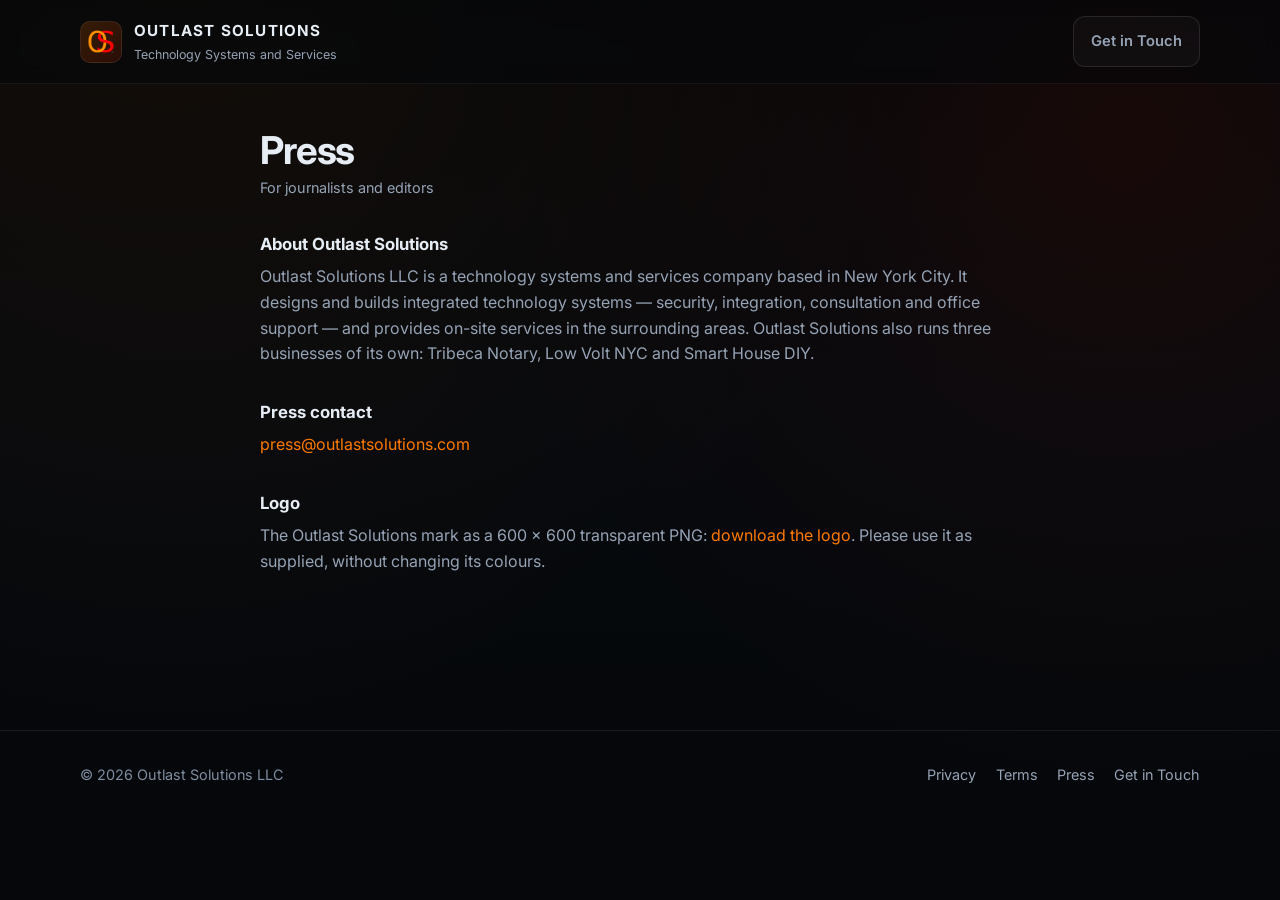
==== press.html @ 8a313869 "Deploy: press page (osaio #1247)" ====
<!DOCTYPE html><html lang="en"><head><meta charset="UTF-8" /><meta name="viewport" content="width=device-width, initial-scale=1.0" /><title>Press — Outlast Solutions</title><link rel="preconnect" href="https://fonts.googleapis.com"><link rel="preconnect" href="https://fonts.gstatic.com" crossorigin><link href="https://fonts.googleapis.com/css2?family=Inter:wght@400;600;700&display=swap" rel="stylesheet"><link rel="icon" href="assets/icons/favicon.ico" sizes="any"><link rel="icon" type="image/png" href="assets/icons/favicon.png"><link rel="apple-touch-icon" href="assets/icons/apple-touch-icon.png"><link rel="stylesheet" href="bundle.min.css"><script> var _paq = window._paq = window._paq || []; _paq.push(['disableCookies']); _paq.push(['trackPageView']); _paq.push(['enableLinkTracking']); (function() { var u="https://analytics.endtech.net/"; _paq.push(['setTrackerUrl', u+'matomo.php']); _paq.push(['setSiteId', '4']); var d=document, g=d.createElement('script'), s=d.getElementsByTagName('script')[0]; g.async=true; g.src=u+'matomo.js'; s.parentNode.insertBefore(g,s); })(); </script></head><body><div class="site-shell"><header class="topbar"><div class="container topbar-inner"><a class="brand" href="./"><img class="brand-mark" src="assets/brand/outlast-solutions-llc-logo.png" alt="Outlast Solutions logo" /><div class="brand-copy"><p class="brand-title">Outlast Solutions</p><p class="brand-subtitle">Technology Systems and Services</p></div></a><nav class="nav" aria-label="Primary navigation"><a class="button button-secondary" href="./#contact">Get in Touch</a></nav></div></header><main><div class="container"><div class="legal-body"><h1>Press</h1><p class="legal-date">For journalists and editors</p><h2>About Outlast Solutions</h2><p>Outlast Solutions LLC is a technology systems and services company based in New York City. It designs and builds integrated technology systems — security, integration, consultation and office support — and provides on-site services in the surrounding areas. Outlast Solutions also runs three businesses of its own: Tribeca Notary, Low Volt NYC and Smart House DIY.</p><h2>Press contact</h2><p><a href="mailto:press@outlastsolutions.com">press@outlastsolutions.com</a></p><h2>Logo</h2><p>The Outlast Solutions mark as a 600 × 600 transparent PNG: <a href="assets/brand/outlast-solutions-llc-logo.png" download="outlast-solutions-logo.png">download the logo</a>. Please use it as supplied, without changing its colours.</p></div></div></main><footer class="site-footer"><div class="container footer-inner"><div>© 2026 Outlast Solutions LLC</div><div class="footer-links"><a href="./privacy.html">Privacy</a><a href="./terms.html">Terms</a><a href="./press.html">Press</a><a href="./#contact">Get in Touch</a></div></div></footer></div></body></html>
---- bundle.min.css ----
:root{--bg:#05070a;--bg-elev:#0b1118;--bg-card:rgba(14,21,31,0.88);--line:rgba(255,255,255,0.08);--line-strong:rgba(255,255,255,0.16);--text:#e7edf4;--muted:#95a3b5;--accent:#ff7a00;--accent-2:#ff2a00;--accent-rgb:255,122,0;--accent-2-rgb:255,42,0;--shadow:0 18px 50px rgba(0,0,0,0.45);--radius:18px;--radius-sm:12px;--maxw:1120px}*{box-sizing:border-box}html{scroll-behavior:smooth}body{margin:0;font-family:Inter,Arial,Helvetica,sans-serif;background:radial-gradient(circle at 14% 0,rgba(var(--accent-rgb),0.06) 0,rgba(var(--accent-rgb),0.03) 24%,transparent 52%),radial-gradient(circle at 88% 16%,rgba(var(--accent-2-rgb),0.08) 0,rgba(var(--accent-2-rgb),0.03) 22%,transparent 48%),linear-gradient(180deg,#040608 0,#06090d 48%,#05070a 100%);color:var(--text);line-height:1.6;-webkit-font-smoothing:antialiased;text-rendering:optimizeLegibility}a{color:inherit;text-decoration:none}img{max-width:100%;display:block}h1,h2,h3{text-wrap:balance}h1{margin:0;font-size:clamp(2.3rem,5vw,4.5rem);line-height:.98;letter-spacing:-.04em;max-width:12ch}.site-shell{min-height:100vh;position:relative;overflow:hidden}#glow-canvas{position:fixed;top:0;left:0;width:100%;height:100%;pointer-events:none;z-index:0}.container{position:relative;z-index:1;width:min(calc(100% - 2rem),var(--maxw));margin:0 auto}.topbar{padding:1rem 0;border-bottom:1px solid rgba(255,255,255,0.06);backdrop-filter:blur(10px);background:rgba(3,6,10,0.5);position:sticky;top:0;z-index:5}.topbar-inner{display:flex;align-items:center;justify-content:space-between;gap:1rem}.hero{padding:4.5rem 0 2rem}.hero-grid{display:grid;gap:1.5rem;align-items:stretch}.section{padding:1.2rem 0}.section-heading{margin:0 0 1rem;display:flex;align-items:end;justify-content:space-between;gap:1rem;flex-wrap:wrap}.section-heading h2{margin:0;font-size:clamp(1.5rem,3vw,2rem);letter-spacing:-.03em}.section-heading p{margin:0;color:var(--muted);max-width:55ch}.service-grid{display:grid;grid-template-columns:repeat(2,minmax(0,1fr));gap:1rem}.site-footer{margin-top:4rem;padding:2rem 0;border-top:1px solid rgba(255,255,255,0.08);color:#7f8da0;font-size:.9rem}.footer-inner{display:flex;justify-content:space-between;align-items:center;gap:1rem;flex-wrap:wrap}.footer-links{display:flex;gap:1.2rem;flex-wrap:wrap}@media(max-width:960px){.hero-grid,.service-grid{grid-template-columns:1fr}}@media(max-width:720px){.topbar{position:static}.topbar-inner{flex-direction:column;align-items:stretch}.section-heading{align-items:flex-start}h1{max-width:100%}}.brand{display:flex;align-items:center;gap:.75rem;min-width:0}.brand-mark{width:42px;height:42px;border-radius:10px;background:linear-gradient(135deg,rgba(var(--accent-rgb),0.18),rgba(var(--accent-2-rgb),0.14));border:1px solid rgba(255,255,255,0.08);padding:.35rem;flex:0 0 auto;object-fit:contain}.brand-copy{min-width:0}.brand-title{font-size:.95rem;font-weight:700;letter-spacing:.08em;text-transform:uppercase;margin:0;white-space:nowrap}.brand-subtitle{margin:.1rem 0 0;color:var(--muted);font-size:.78rem;white-space:nowrap}.nav{display:flex;align-items:center;gap:1rem;flex-wrap:wrap;justify-content:flex-end}.nav a{color:var(--muted);font-size:.92rem}.nav a:hover,.footer-links a:hover{color:var(--text)}.button{display:inline-flex;align-items:center;justify-content:center;gap:.5rem;min-height:46px;padding:.8rem 1.05rem;border-radius:12px;border:1px solid transparent;font-weight:600;transition:.2s ease;cursor:pointer}.button-primary{background:linear-gradient(135deg,var(--accent),var(--accent-2));color:white;box-shadow:0 10px 24px rgba(var(--accent-rgb),0.22)}.button-primary:hover{transform:translateY(-1px);box-shadow:0 14px 32px rgba(var(--accent-rgb),0.28)}.button-secondary{background:rgba(255,255,255,0.03);color:var(--text);border-color:rgba(255,255,255,0.1)}.button-secondary:hover{background:rgba(255,255,255,0.06);border-color:rgba(255,255,255,0.18)}.panel{background:var(--bg-card);border:1px solid var(--line);border-radius:var(--radius);box-shadow:var(--shadow);backdrop-filter:blur(16px)}.meta-box{padding:1rem;border-radius:14px;border:1px solid rgba(255,255,255,0.08);background:rgba(255,255,255,0.025)}.meta-label{margin:0;font-size:.72rem;text-transform:uppercase;letter-spacing:.14em;color:#8ea0b5}.meta-value{margin:.45rem 0 0;font-size:1rem;font-weight:600;color:var(--text)}.service-card{padding:1.25rem}.service-index{display:inline-flex;align-items:center;justify-content:center;width:2rem;height:2rem;border-radius:999px;font-size:.82rem;font-weight:700;color:#fff;background:linear-gradient(135deg,rgba(var(--accent-rgb),0.95),rgba(var(--accent-2-rgb),0.9));margin-bottom:.9rem}.service-card h3{margin:0;font-size:1.1rem}.service-card p,.footer-links a{color:var(--muted)}.service-card p{margin:.7rem 0 0;font-size:.97rem}@media(max-width:960px){.hero-copy,.form-panel{padding:1.2rem}}@media(max-width:720px){.brand{justify-content:center}.brand-copy{text-align:center}.nav{justify-content:center}.button{width:100%}}.reveal{opacity:0;transform:translateY(1.4rem);transition:opacity .6s ease,transform .6s ease}.reveal.is-visible{opacity:1;transform:translateY(0)}.reveal[data-reveal-delay="1"]{transition-delay:.08s}.reveal[data-reveal-delay="2"]{transition-delay:.18s}.reveal[data-reveal-delay="3"]{transition-delay:.28s}.reveal[data-reveal-delay="4"]{transition-delay:.38s}@media(prefers-reduced-motion:reduce){.reveal{opacity:1;transform:none;transition:none}}.hero-copy{padding:2rem;position:relative;overflow:hidden;display:flex;flex-direction:column;justify-content:center}.hero-copy>*{position:relative;z-index:1}.hero-ambient{position:absolute;inset:0;z-index:0;pointer-events:none;overflow:hidden}.hero-ambient::before,.hero-ambient::after{content:"";position:absolute;inset:auto;border-radius:999px;filter:blur(56px);opacity:.24}.hero-ambient::before{width:30rem;height:30rem;top:-11rem;right:-10rem;background:radial-gradient(circle,rgba(var(--accent-rgb),0.18) 0,rgba(var(--accent-rgb),0.1) 28%,rgba(var(--accent-rgb),0.03) 56%,transparent 82%)}.hero-ambient::after{width:24rem;height:24rem;bottom:-9rem;left:-8rem;background:radial-gradient(circle,rgba(var(--accent-2-rgb),0.12) 0,rgba(var(--accent-2-rgb),0.07) 26%,rgba(var(--accent-2-rgb),0.025) 54%,transparent 82%)}.hero-scene{position:absolute;inset:0;width:100%;height:100%}.hero-scene{opacity:.98}.hero-scene svg{display:block;width:100%;height:100%;shape-rendering:geometricPrecision;text-rendering:geometricPrecision}.eyebrow{display:inline-flex;align-items:center;gap:.55rem;font-size:.78rem;letter-spacing:.14em;text-transform:uppercase;color:#cbd5e1;margin-bottom:1rem}.eyebrow::before{content:"";width:.8rem;height:.8rem;border-radius:999px;background:linear-gradient(135deg,var(--accent),var(--accent-2));box-shadow:0 0 20px rgba(var(--accent-rgb),0.4)}.hero-copy p{margin:1.2rem 0 0;color:var(--muted);font-size:clamp(1rem,1.8vw,1.1rem);max-width:58ch}.hero-meta{display:grid;grid-template-columns:repeat(3,minmax(0,1fr));gap:.8rem;margin-top:1.8rem}.form-panel{padding:1.4rem;max-width:760px;margin:0 auto}form{display:grid;gap:.95rem}label{display:block;font-size:.9rem;font-weight:600;margin-bottom:.4rem;color:#dbe6f1}input,textarea{width:100%;border:1px solid rgba(255,255,255,0.1);border-radius:12px;background:rgba(255,255,255,0.03);color:var(--text);padding:.9rem .95rem;font:inherit;resize:vertical;transition:border-color .2s ease,background .2s ease,box-shadow .2s ease}input::placeholder,textarea::placeholder{color:#7f8da0}input:focus,textarea:focus{outline:0;border-color:rgba(var(--accent-rgb),0.55);background:rgba(255,255,255,0.05);box-shadow:0 0 0 4px rgba(var(--accent-rgb),0.12)}.form-note{color:var(--muted);font-size:.88rem;margin:0}.form-status{min-height:1.5rem}.form-status.is-success{color:#d7e3ef}.form-status.is-error{color:#ffb4a8}.hp-field{position:absolute;left:-9999px;opacity:0;pointer-events:none}@media(max-width:960px){.hero-meta{grid-template-columns:1fr}}@media(max-width:720px){.hero{padding-top:2rem}}.legal-body{max-width:760px;margin:0 auto;padding:3rem 0 5rem}.legal-body h1{margin:0 0 .4rem;font-size:clamp(1.8rem,3vw,2.4rem);letter-spacing:-.03em}.legal-date{color:var(--muted);font-size:.9rem;margin:0 0 2.5rem}.legal-body h2{font-size:1.05rem;margin:2rem 0 .4rem;color:var(--text)}.legal-body p,.legal-body ul{color:var(--muted);margin:0 0 .75rem}.legal-body ul{padding-left:1.4rem}.legal-body a{color:var(--accent)}.legal-body a:hover{text-decoration:underline}
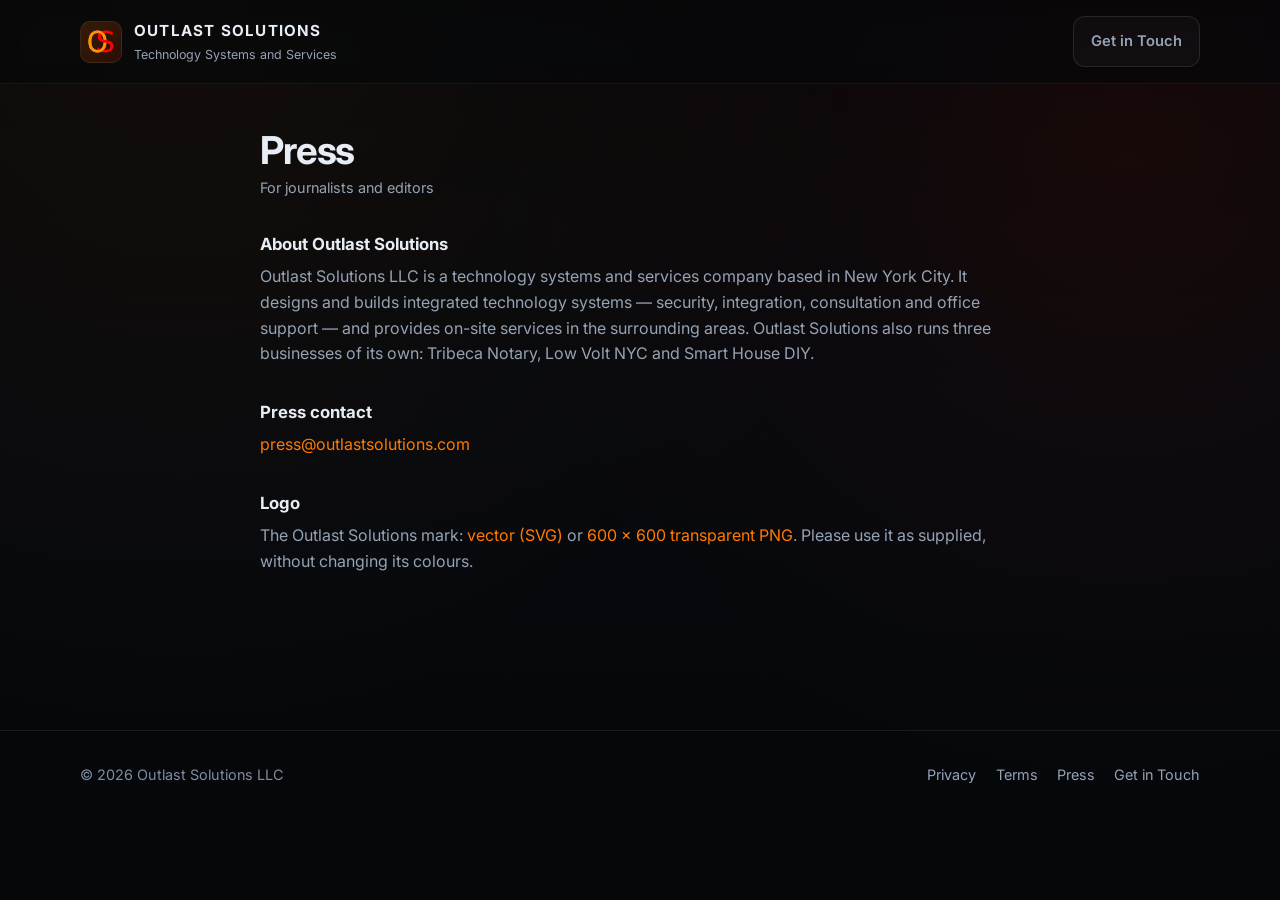
==== commit 723301cd: "Deploy: vector logo (osaio #1516)" ====
--- a/press.html
+++ b/press.html
@@ -1 +1 @@
-<!DOCTYPE html><html lang="en"><head><meta charset="UTF-8" /><meta name="viewport" content="width=device-width, initial-scale=1.0" /><title>Press — Outlast Solutions</title><link rel="preconnect" href="https://fonts.googleapis.com"><link rel="preconnect" href="https://fonts.gstatic.com" crossorigin><link href="https://fonts.googleapis.com/css2?family=Inter:wght@400;600;700&display=swap" rel="stylesheet"><link rel="icon" href="assets/icons/favicon.ico" sizes="any"><link rel="icon" type="image/png" href="assets/icons/favicon.png"><link rel="apple-touch-icon" href="assets/icons/apple-touch-icon.png"><link rel="stylesheet" href="bundle.min.css"><script> var _paq = window._paq = window._paq || []; _paq.push(['disableCookies']); _paq.push(['trackPageView']); _paq.push(['enableLinkTracking']); (function() { var u="https://analytics.endtech.net/"; _paq.push(['setTrackerUrl', u+'matomo.php']); _paq.push(['setSiteId', '4']); var d=document, g=d.createElement('script'), s=d.getElementsByTagName('script')[0]; g.async=true; g.src=u+'matomo.js'; s.parentNode.insertBefore(g,s); })(); </script></head><body><div class="site-shell"><header class="topbar"><div class="container topbar-inner"><a class="brand" href="./"><img class="brand-mark" src="assets/brand/outlast-solutions-llc-logo.png" alt="Outlast Solutions logo" /><div class="brand-copy"><p class="brand-title">Outlast Solutions</p><p class="brand-subtitle">Technology Systems and Services</p></div></a><nav class="nav" aria-label="Primary navigation"><a class="button button-secondary" href="./#contact">Get in Touch</a></nav></div></header><main><div class="container"><div class="legal-body"><h1>Press</h1><p class="legal-date">For journalists and editors</p><h2>About Outlast Solutions</h2><p>Outlast Solutions LLC is a technology systems and services company based in New York City. It designs and builds integrated technology systems — security, integration, consultation and office support — and provides on-site services in the surrounding areas. Outlast Solutions also runs three businesses of its own: Tribeca Notary, Low Volt NYC and Smart House DIY.</p><h2>Press contact</h2><p><a href="mailto:press@outlastsolutions.com">press@outlastsolutions.com</a></p><h2>Logo</h2><p>The Outlast Solutions mark as a 600 × 600 transparent PNG: <a href="assets/brand/outlast-solutions-llc-logo.png" download="outlast-solutions-logo.png">download the logo</a>. Please use it as supplied, without changing its colours.</p></div></div></main><footer class="site-footer"><div class="container footer-inner"><div>© 2026 Outlast Solutions LLC</div><div class="footer-links"><a href="./privacy.html">Privacy</a><a href="./terms.html">Terms</a><a href="./press.html">Press</a><a href="./#contact">Get in Touch</a></div></div></footer></div></body></html>+<!DOCTYPE html><html lang="en"><head><meta charset="UTF-8" /><meta name="viewport" content="width=device-width, initial-scale=1.0" /><title>Press — Outlast Solutions</title><link rel="preconnect" href="https://fonts.googleapis.com"><link rel="preconnect" href="https://fonts.gstatic.com" crossorigin><link href="https://fonts.googleapis.com/css2?family=Inter:wght@400;600;700&display=swap" rel="stylesheet"><link rel="icon" href="assets/icons/favicon.ico" sizes="any"><link rel="icon" type="image/png" href="assets/icons/favicon.png"><link rel="apple-touch-icon" href="assets/icons/apple-touch-icon.png"><link rel="stylesheet" href="bundle.min.css"><script> var _paq = window._paq = window._paq || []; _paq.push(['disableCookies']); _paq.push(['trackPageView']); _paq.push(['enableLinkTracking']); (function() { var u="https://analytics.endtech.net/"; _paq.push(['setTrackerUrl', u+'matomo.php']); _paq.push(['setSiteId', '4']); var d=document, g=d.createElement('script'), s=d.getElementsByTagName('script')[0]; g.async=true; g.src=u+'matomo.js'; s.parentNode.insertBefore(g,s); })(); </script></head><body><div class="site-shell"><header class="topbar"><div class="container topbar-inner"><a class="brand" href="./"><img class="brand-mark" src="assets/brand/outlast-solutions-llc-logo.svg" alt="Outlast Solutions logo" /><div class="brand-copy"><p class="brand-title">Outlast Solutions</p><p class="brand-subtitle">Technology Systems and Services</p></div></a><nav class="nav" aria-label="Primary navigation"><a class="button button-secondary" href="./#contact">Get in Touch</a></nav></div></header><main><div class="container"><div class="legal-body"><h1>Press</h1><p class="legal-date">For journalists and editors</p><h2>About Outlast Solutions</h2><p>Outlast Solutions LLC is a technology systems and services company based in New York City. It designs and builds integrated technology systems — security, integration, consultation and office support — and provides on-site services in the surrounding areas. Outlast Solutions also runs three businesses of its own: Tribeca Notary, Low Volt NYC and Smart House DIY.</p><h2>Press contact</h2><p><a href="mailto:press@outlastsolutions.com">press@outlastsolutions.com</a></p><h2>Logo</h2><p>The Outlast Solutions mark: <a href="assets/brand/outlast-solutions-llc-logo.svg" download="outlast-solutions-logo.svg">vector (SVG)</a> or <a href="assets/brand/outlast-solutions-llc-logo.png" download="outlast-solutions-logo.png">600 × 600 transparent PNG</a>. Please use it as supplied, without changing its colours.</p></div></div></main><footer class="site-footer"><div class="container footer-inner"><div>© 2026 Outlast Solutions LLC</div><div class="footer-links"><a href="./privacy.html">Privacy</a><a href="./terms.html">Terms</a><a href="./press.html">Press</a><a href="./#contact">Get in Touch</a></div></div></footer></div></body></html>
